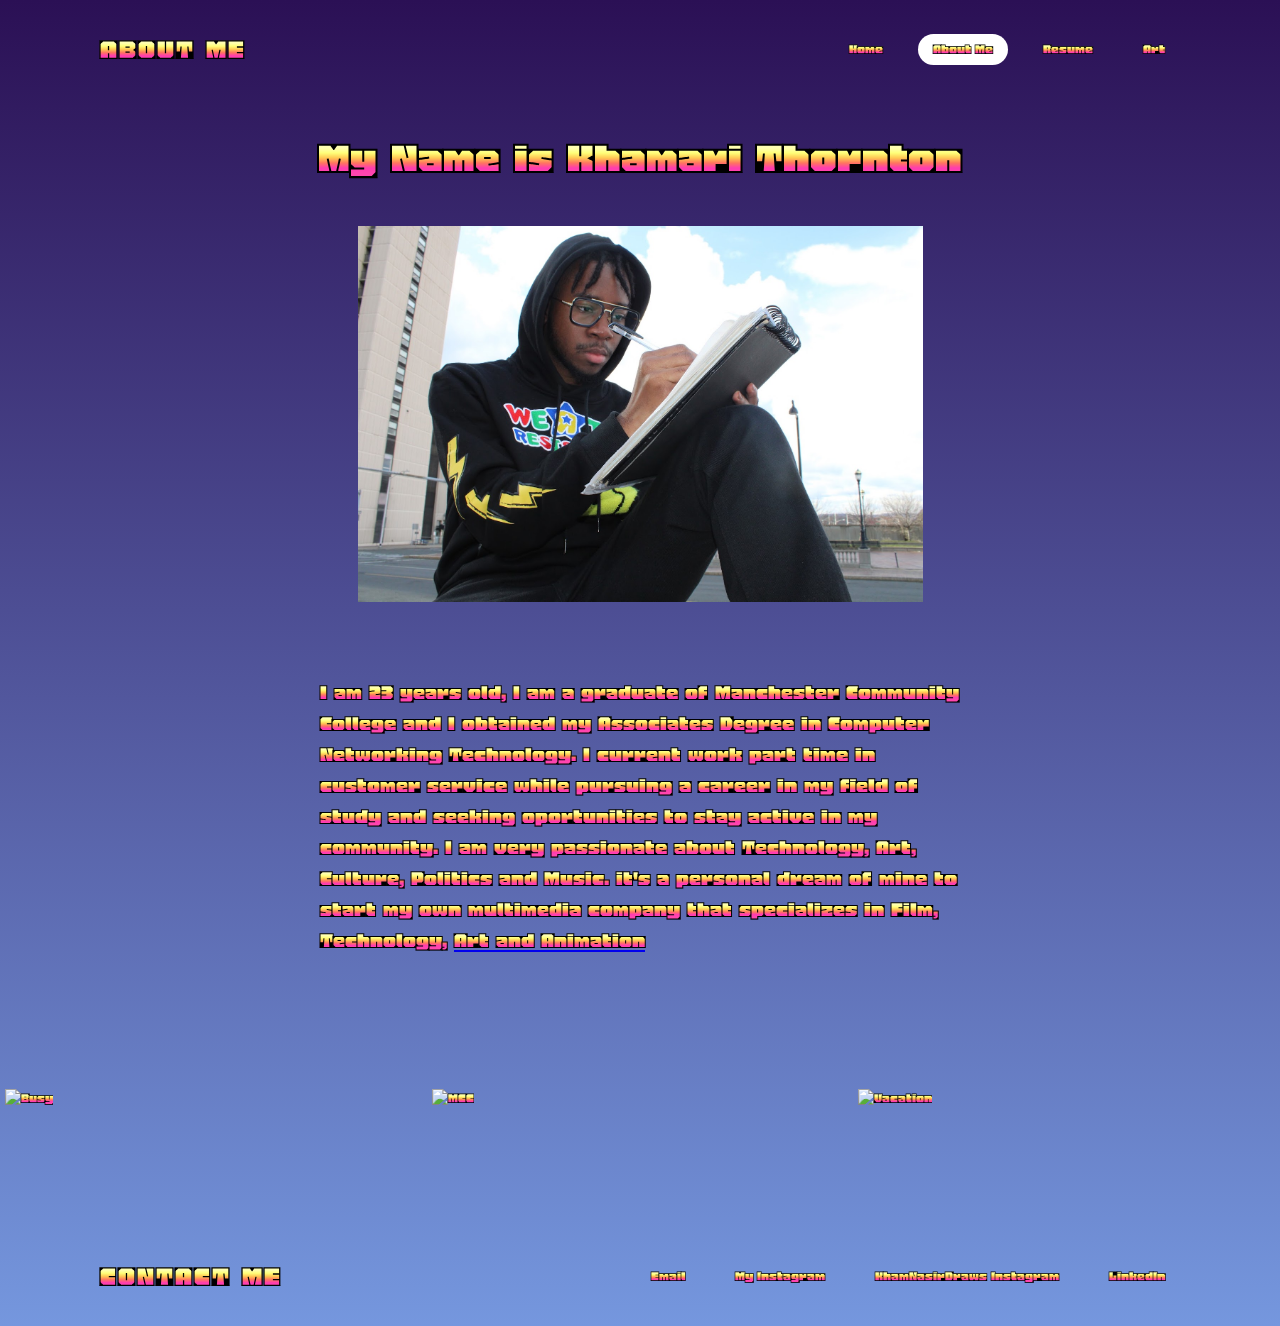
==== AboutMe.html @ 3d103344 "Add files via upload" ====
<!DOCTYPE html>
<html>
    <head>
        
        <title>About Me</title>
        <link rel="stylesheet" type="text/css" href="Main.css">
    </head>
    <body>
        <header>
            <a href="#" class="logo">About Me</a>
            <ul>
                <li><a href='index.html'>Home</a></li>
                <li><a href='AboutMe.html' class="active">About Me</a></li>
                <li><a href='Resume.html'>Resume</a></li>
                <li><a href='Art.html'>Art</a></li>
            </ul>
        </header>
        
            <h1 id="text">My Name is Khamari Thornton</h1>
        
        <section>
            <div><img src="Me/Sketching.JPG" width="600" class="center"></div>
        </section>
        <br>
        <br>
        <p class="center">I am 23 years old, I am a graduate of Manchester Community College
            and I obtained my Associates Degree in Computer Networking Technology.
            I current work part time in customer service while pursuing a career in my field of study
            and seeking oportunities to stay active in my community. I am very passionate about Technology, Art,
            Culture, Politics and Music. it's a personal dream of mine to start my own multimedia company that
            specializes in Film, Technology, 
            <span><a href="art.html" title="Link to the Art section" target="_self">Art and Animation</a></span> 
        </p>
        <div class="row">
            <div class="column">
                <img src="me/Busy.jpg" alt="Busy" style="width:100%">
            </div>
            <div class="column">
                <img src="me/Graduation.jpg" alt="MCC" style="width:100%">
            </div>
            <div class="column">
                <img src="me/Vacation.jpeg" alt="Vacation" style="width:100%">
            </div>
        </div>
        <br>
        <br>
        
        <br>
        <br>
        <br>
        <br>
    </body>
    <footer>
        <a href="#" class="logo">Contact Me</a>
        <ul>
            <li><a href="mailto:kham.thornton@gmail.com" target="self" title="Send an Email">Email</a></li>
            <li><a href="https://www.instagram.com/khamthewiseman/" target="_blank" title="Contact me Via Instagram">My Instagram</a></li>
            <li><a href="https://www.instagram.com/khamnasirtdraws/" target="blank" title="Contact me Via my Art Focused Instagram">KhamNasirDraws Instagram</a></li>
            <li><a href="https://www.linkedin.com/in/khamari-thornton-8b56621a7/" target="_blank" title="Contact me Via Linkedin">LinkedIn</a></li>
        </ul>
        </footer>











</html>
---- Main.css ----
@import url('https://fonts.googleapis.com/css2?family=Honk&display=swap');
*
{
    margin: 0;
    padding: 0;
    box-sizing: border-box;
    font-family: 'Honk', sans-serif;
}
body
{
    min-height: 100vh;
   background: linear-gradient(#2b1055,#7597de); 
}
header
{
    position: absolute;
    top: 0;
    left: 0;
    width: 100%;
    padding: 30px 100px;
    display: flex;
    justify-content: space-between;
    align-items: center;
    z-index: 10000;
}
header .logo
{
    color:#fff; 
    font-weight: 700;
    text-decoration: none;
    font-size: 2em;
    text-transform: uppercase;
    letter-spacing: 2px;

}
header ul
{
    display:flex;
    justify-content: center;
    align-items: center;
}
header ul li
{
    list-style: none;
    margin-left: 20px;
}
header ul li a
{
    text-decoration: none;
    padding: 6px 15px;
    color: #fff;
    border-radius: 20px;

}
header ul li a:hover ,
header ul li a.active
{
    
    background: #fff;
    color:#2b1055;

}
section
{
    position: relative;
    width: 100%;
    height: 50vh;
    padding: 75px;
    display: flex;
    justify-content: center;
    align-items: center;
}


.column
{
    float:left;
    width:33.33%;
    padding: 5px;
}

.row::after
{
    content:"";
    clear: both;
    display:table;
}


#text
{
    padding-top: 10%;
    position:static;
    color: #fff;
    white-space: nowrap;
    font-size: 50px;
    z-index: 10;
    text-align: center;

}

.center {
    display: block;
    margin-left: auto;
    margin-right: auto;
    width: 50%;
  }

p.center
{
    margin-left: auto;
    margin-right: auto;
    font-size: 25px;
    padding-bottom: 10%;
}  

footer
{
    position: static;
    bottom: 0;
    left: 0;
    width: 100%;
    padding: 30px 100px;
    display: flex;
    justify-content: space-between;
    align-items: center;
    z-index: 10000;
}
footer .logo
{
    color:#fff; 
    font-weight: 700;
    text-decoration: none;
    font-size: 2em;
    text-transform: uppercase;
    letter-spacing: 2px;

}
footer ul
{
    display:flex;
    justify-content: center;
    align-items: center;
    font-size: 1em;
}
footer ul li
{
    list-style: none;
    margin-left: 20px;
}
footer ul li a
{
    text-decoration: none;
    padding: 6px 15px;
    color: #fff;
    border-radius: 20px;

}
footer ul li a:hover ,
footer ul li a.active
{
    
    background: #fff;
    color:#2b1055;

}
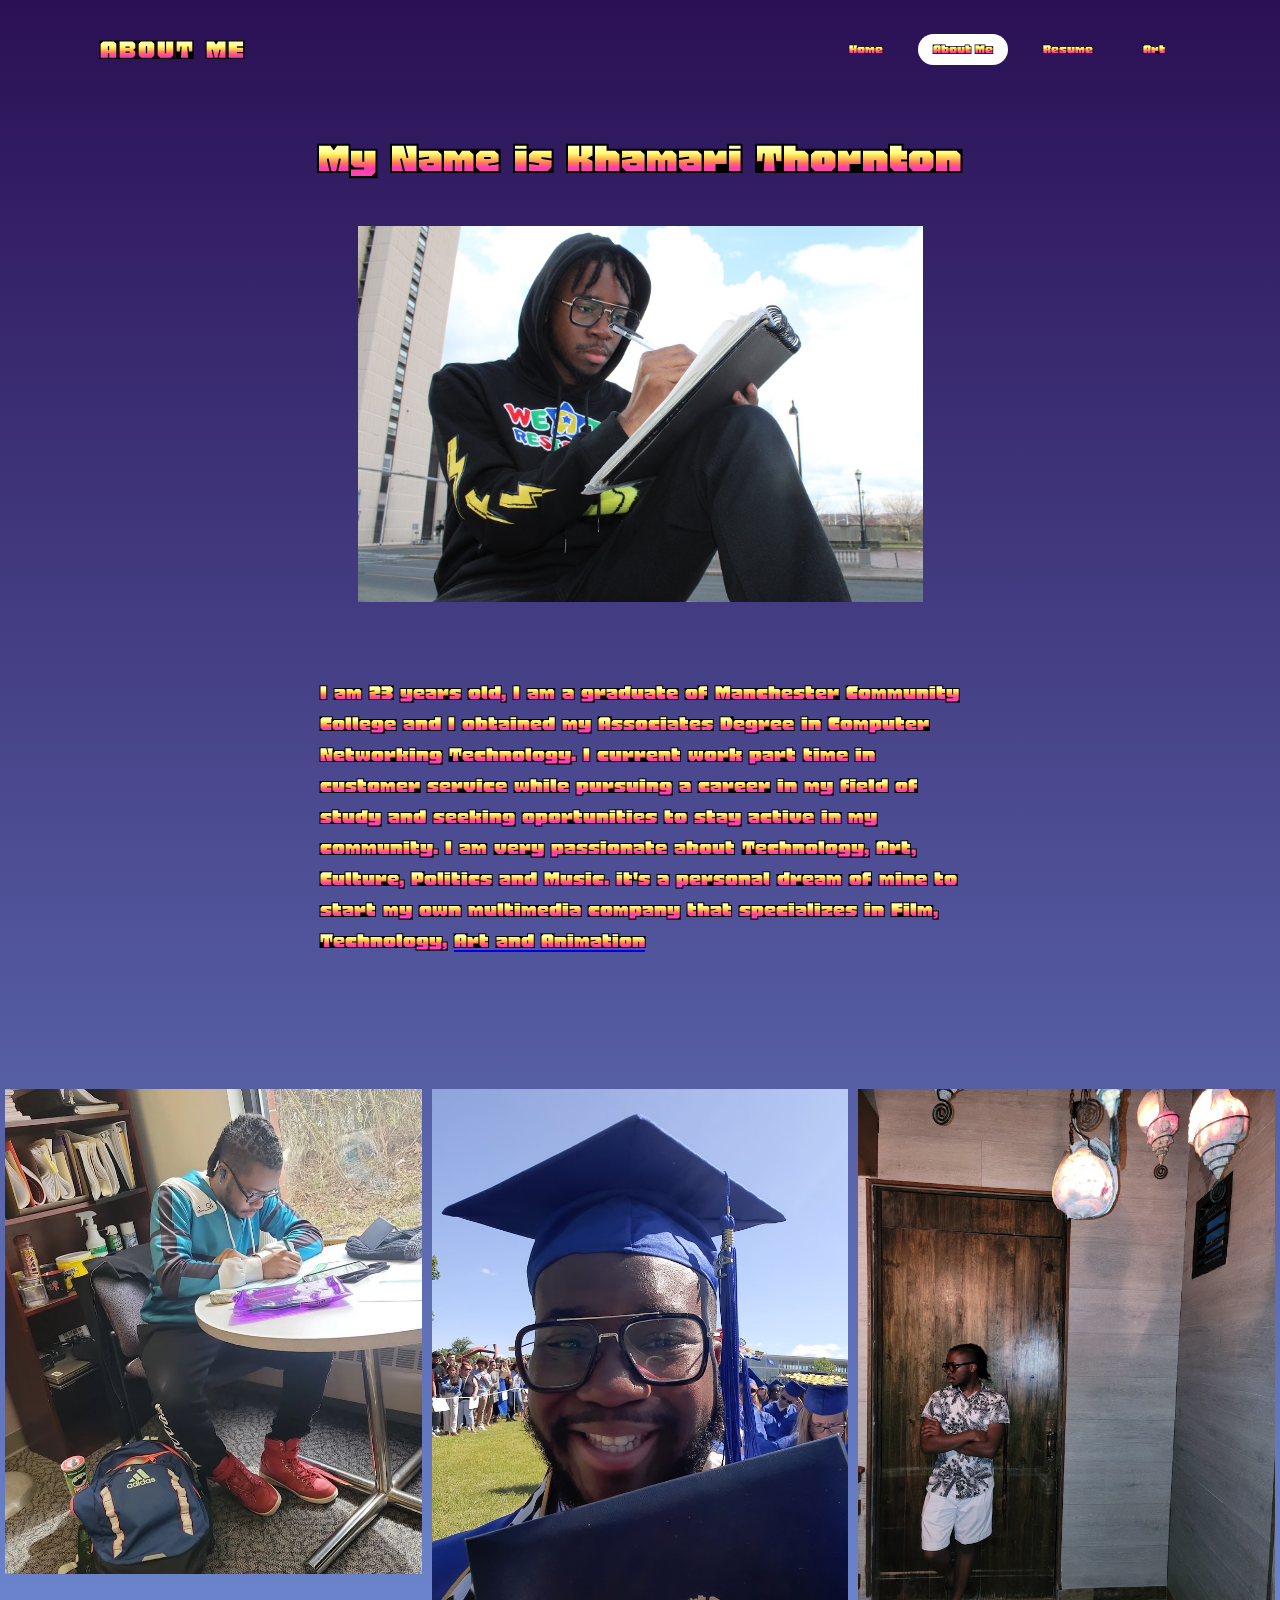
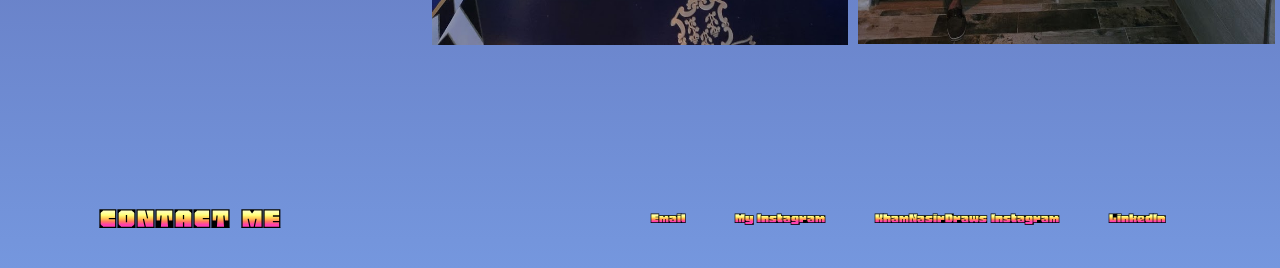
==== commit 56336332: "Update AboutMe.html" ====
--- a/AboutMe.html
+++ b/AboutMe.html
@@ -33,13 +33,13 @@
         </p>
         <div class="row">
             <div class="column">
-                <img src="me/Busy.jpg" alt="Busy" style="width:100%">
+                <img src="Me/Busy.jpg" alt="Busy" style="width:100%">
             </div>
             <div class="column">
-                <img src="me/Graduation.jpg" alt="MCC" style="width:100%">
+                <img src="Me/Graduation.jpg" alt="MCC" style="width:100%">
             </div>
             <div class="column">
-                <img src="me/Vacation.jpeg" alt="Vacation" style="width:100%">
+                <img src="Me/Vacation.jpeg" alt="Vacation" style="width:100%">
             </div>
         </div>
         <br>
@@ -70,4 +70,4 @@
 
 
 
-</html>+</html>
